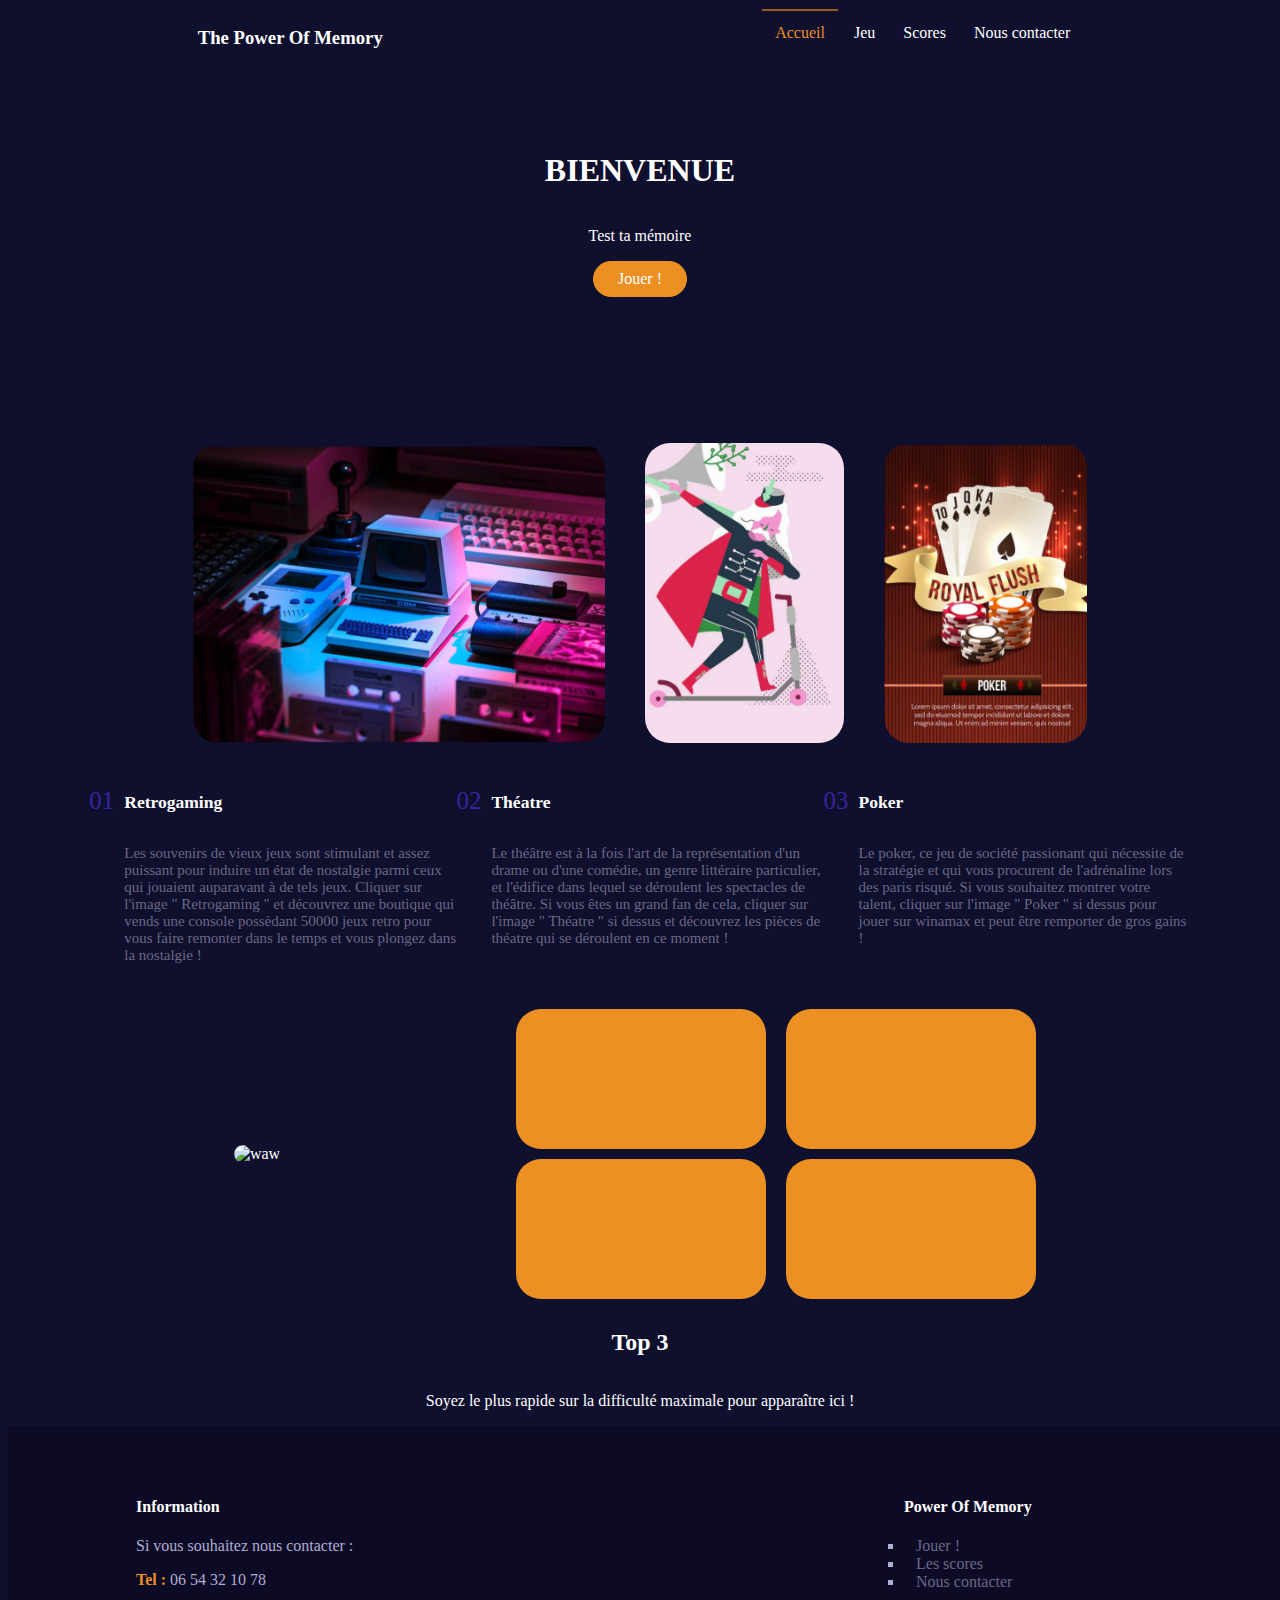
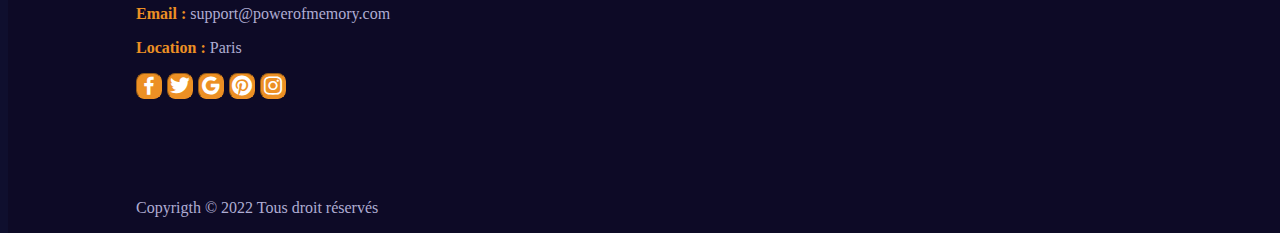
==== HTML/Index.html @ bf7860db "accueil presque fini" ====
<!DOCTYPE html>
<html lang="fr">
<head>
    <meta charset="UTF-8">
    <meta http-equiv="X-UA-Compatible" content="IE=edge">
    <meta name="viewport" content="width=device-width, initial-scale=1.0">
    <link rel="stylesheet" href="../assets/css/misenpage.css">
    <link rel="stylesheet" href="../assets/css/normalize.css">
    <link rel="stylesheet" href="../assets/css/accueil.css">
    <link href='https://unpkg.com/boxicons@2.1.4/css/boxicons.min.css' rel='stylesheet'>
    <title>Accueil</title>
</head>

<body class="body">
    <header>
        <div class="banner" style="background-image: url(https://www.netcost-security.fr/wp-content/uploads/2021/10/Les-8-meilleurs-sites-pour-jouer-aux-echecs-en-ligne.jpg);">
            <div class="head">
                <h3>The Power Of Memory</h3>
                <nav>
                    <ul class="nav-header">
                        <li><a class="position" href="Index.html">Accueil</a></li>
                        <li><a class="nav-link" href="memory.html">Jeu</a></li>
                        <li><a class="nav-link" href="scores.html">Scores</a></li>
                        <li><a class="nav-link" href="contact.html">Nous contacter</a></li>
                    </ul>
                </nav>
            </div>
            <div class="welcome">
                <h1>BIENVENUE</h1>
                <p>Test ta mémoire</p>
                <a class="button" href="memory.html">Jouer !</a>
            </div>
        </div>
    </header>

    <section>
        <div class="blocimage">
            <a href="https://la-console-retrogaming.fr/?gclid=EAIaIQobChMIhsz8vJnJ-gIVMJBoCR2Z4AbOEAAYASAAEgI6JvD_BwE">
                <img src="../assets/images/Retrogaming.png" alt="Retrogaming" title="Retrogaming" /> 
            </a>
            <a href="https://www.billetreduc.com/a-paris/theatre-r68/">
                <img src="../assets/images/Theatre.png" alt="Théatre" title="Théatre" /> 
            </a>
            <a href="https://www.winamax.fr/jouer-au-poker">
                <img src="../assets/images/Poker.png" alt="Poker" title="Poker" /> 
            </a>
        </div>

        <div class="blocoment">
            <div class="coment">
                <div class="chpnmbr">
                    01
                </div>
                <div class="txt">
                    <h3>Retrogaming</h3>
                    <p>Les souvenirs de vieux jeux sont stimulant et assez puissant pour induire un état de nostalgie parmi ceux qui jouaient auparavant à de tels jeux. Cliquer sur l'image " Retrogaming " et découvrez une boutique qui vends une console possèdant 50000 jeux retro pour vous faire remonter dans le temps et vous plongez dans la nostalgie !
                    </p>
                    </div>
            </div>

            <div class="coment">
                <div class="chpnmbr">
                    02
                </div>
                <div class="txt">
                    <h3>Théatre</h3>
                    <p>Le théâtre est à la fois l'art de la représentation d'un drame ou d'une comédie, un genre littéraire particulier, et l'édifice dans lequel se déroulent les spectacles de théâtre. Si vous êtes un grand fan de cela, cliquer sur l'image " Théatre " si dessus et découvrez les pièces de théatre qui se déroulent en ce moment !
                    </p>
                </div>
            </div>

            <div class="coment">
                <div class="chpnmbr">
                    03                  
                </div>
                <div class="txt">
                    <h3>Poker</h3>
                    <p>Le poker, ce jeu de société passionant qui nécessite de la stratégie et qui vous procurent de l'adrénaline lors des paris risqué. Si vous souhaitez montrer votre talent, cliquer sur l'image " Poker " si dessus pour jouer sur winamax et peut être remporter de gros gains !
                    </p>
                </div>
            </div>
        </div>
    </section>

    <section class="stat">
        <div>
            <img id="waw" src="https://www.tomshardware.fr/content/uploads/sites/3/2020/03/watchdogs.jpg" alt="waw">
        </div>

        <div class="statbloc">
            <div>
                <div class="blocstat"></div>
                <div class="blocstat"></div>
            </div>
            <div>
                <div class="blocstat"></div>
                <div class="blocstat"></div>
            </div>
        </div>
    </section>

    <section>

        <div class="top3">
            <h2> Top 3 </h2>
            <p>Soyez le plus rapide sur la difficulté maximale pour apparaître ici !</p>
        </div>

    </section>

    <footer>
        <div class="footer">
            <div class="info">
                <h4>Information</h4>
                Si vous souhaitez nous contacter :
                <p><strong>Tel :</strong> 06 54 32 10 78</p>
                <p><strong>Email :</strong> support@powerofmemory.com</p>
                <p><strong>Location :</strong> Paris</p>
                <div id="i">
                    <i class='bx bxl-facebook' style="color:#fff"></i>
                    <i class='bx bxl-twitter' style="color:#fff"></i>
                    <i class='bx bxl-google' style='color:#fff' ></i>
                    <i class='bx bxl-pinterest' style='color:#fff' ></i>
                    <i class='bx bxl-instagram' style='color:#fff' ></i>
                </div>
                <p id="copyrigth">Copyrigth © 2022 Tous droit réservés</p>
            </div>
            <nav class="nav-footer">
                <h4>Power Of Memory</h4>
                <ul class="lien-footer">
                    <li><a href="memory.html">Jouer !</a></li>
                    <li><a href="scores.html">Les scores</a></li>
                    <li><a href="contact.html">Nous contacter</a></li>
                </ul>
            </nav>
        </div>
    </footer>
</body>
</html>
---- assets/css/misenpage.css ----
.body{
    background-color: #0F0F2E;
    color:#fff;
}

.head{
    display: flex;
    flex:row;
    justify-content: space-around;
}

.banner {
    background-size:cover;
    background-position: center;
    padding-bottom: 10%;
}

.nav-header{
    list-style: none;
    padding-left: 0;
}

.nav-header :hover{
    color: #EC9024;
}

.welcome{
    padding-top: 5%;
}

.position{
    color: #EC9024;
    padding: 13px;
    border-top: 2px inset #EC9024;
    background:none;
    text-decoration: none;
}

.nav-link{
    color:#fff;
    text-decoration: none;
    transition: color 0.2s ease-in-out;
    margin-left: 2px;
    margin-right: 2px;
    padding: 10px;
}

.nav-header > li{
    display: inline-block;
}
  

.footer{
    display: flex;
    position: absolute;
    width: 100%;
    background-color: #0D0A26;
    color:#afadd3;
}

.info{
    flex-direction: column;
    width: 75%;
    margin-top: 50px;
    margin-left: 10%;
}

.nav-footer{
    flex-direction: column;
    width: 50%;
    margin-top: 50px;
    margin-left: 15%;
}

.footer strong{
    color: #EC9024;
}
.footer h4{
    color: #fff;
}

.lien-footer{
    list-style: square;
    padding-left: 0;
}

.lien-footer :hover{
    color: #EC9024;
}

.lien-footer a{
    color:#6A6884;
    text-decoration: none;
    transition: color 0.2s ease-in-out;
    margin-left: 2px;
    margin-right: 2px;
    padding: 10px;
}

i{
    font-size: x-large;
    border:1px inset #EC9024;
    border-radius: .35em;
    background-color: #EC9024;
    margin-right: 5px;
}

#i{
    display: flex;
    flex-direction: row;
}

#copyrigth{
    margin-top: 100px;
}
---- assets/css/accueil.css ----
.welcome{
    display: flex;
    flex-direction: column;
    align-items: center;
}

.button {
    color: #fff;
    border: 1px solid #EC9024;
    background-color: #EC9024;
    padding: 8px 24px;
    border-radius: 50px;
    font-weight: lighter;
    text-decoration: none;
}

.blocimage{
    display: flex;
    align-items: center;
    flex-direction: row;
    justify-content: center;
}

.blocimage a{
    display: block;
}

.blocimage img{
    height: 300px;
    margin: 20px;
    border-radius: 25px;
}

.stat{
    display: flex;
    align-items: center;
    justify-content: space-evenly;
}

#waw{
    width: 450px;
    border-radius: 25px;
}

.statbloc{
    display: flex;
    justify-content: space-evenly;

}
.blocstat{
    display: flex;
    border-radius: 25px;
    margin: 10px;
    width: 250px;
    height: 140px;
    background-color:#EC9024;
}
.blocoment{
    display: flex;
    justify-content: center;
    margin: 20px;
}

.coment{
    display: flex;
    flex-direction: row;
    max-width: 30%;
}

.chpnmbr{
    color: #3724A0;
    font-size: 25px;
    margin-right: 10px;
}

.txt{
    display: flex;
    flex-direction: column;
    font-size: 15px;
}

.txt p{
    color: #6A6884;
}

.txt h3{
    padding: 0;
    margin-top: 5px;
}

.top3{
    display: flex;
    flex-direction: column;
    align-items: center;
}
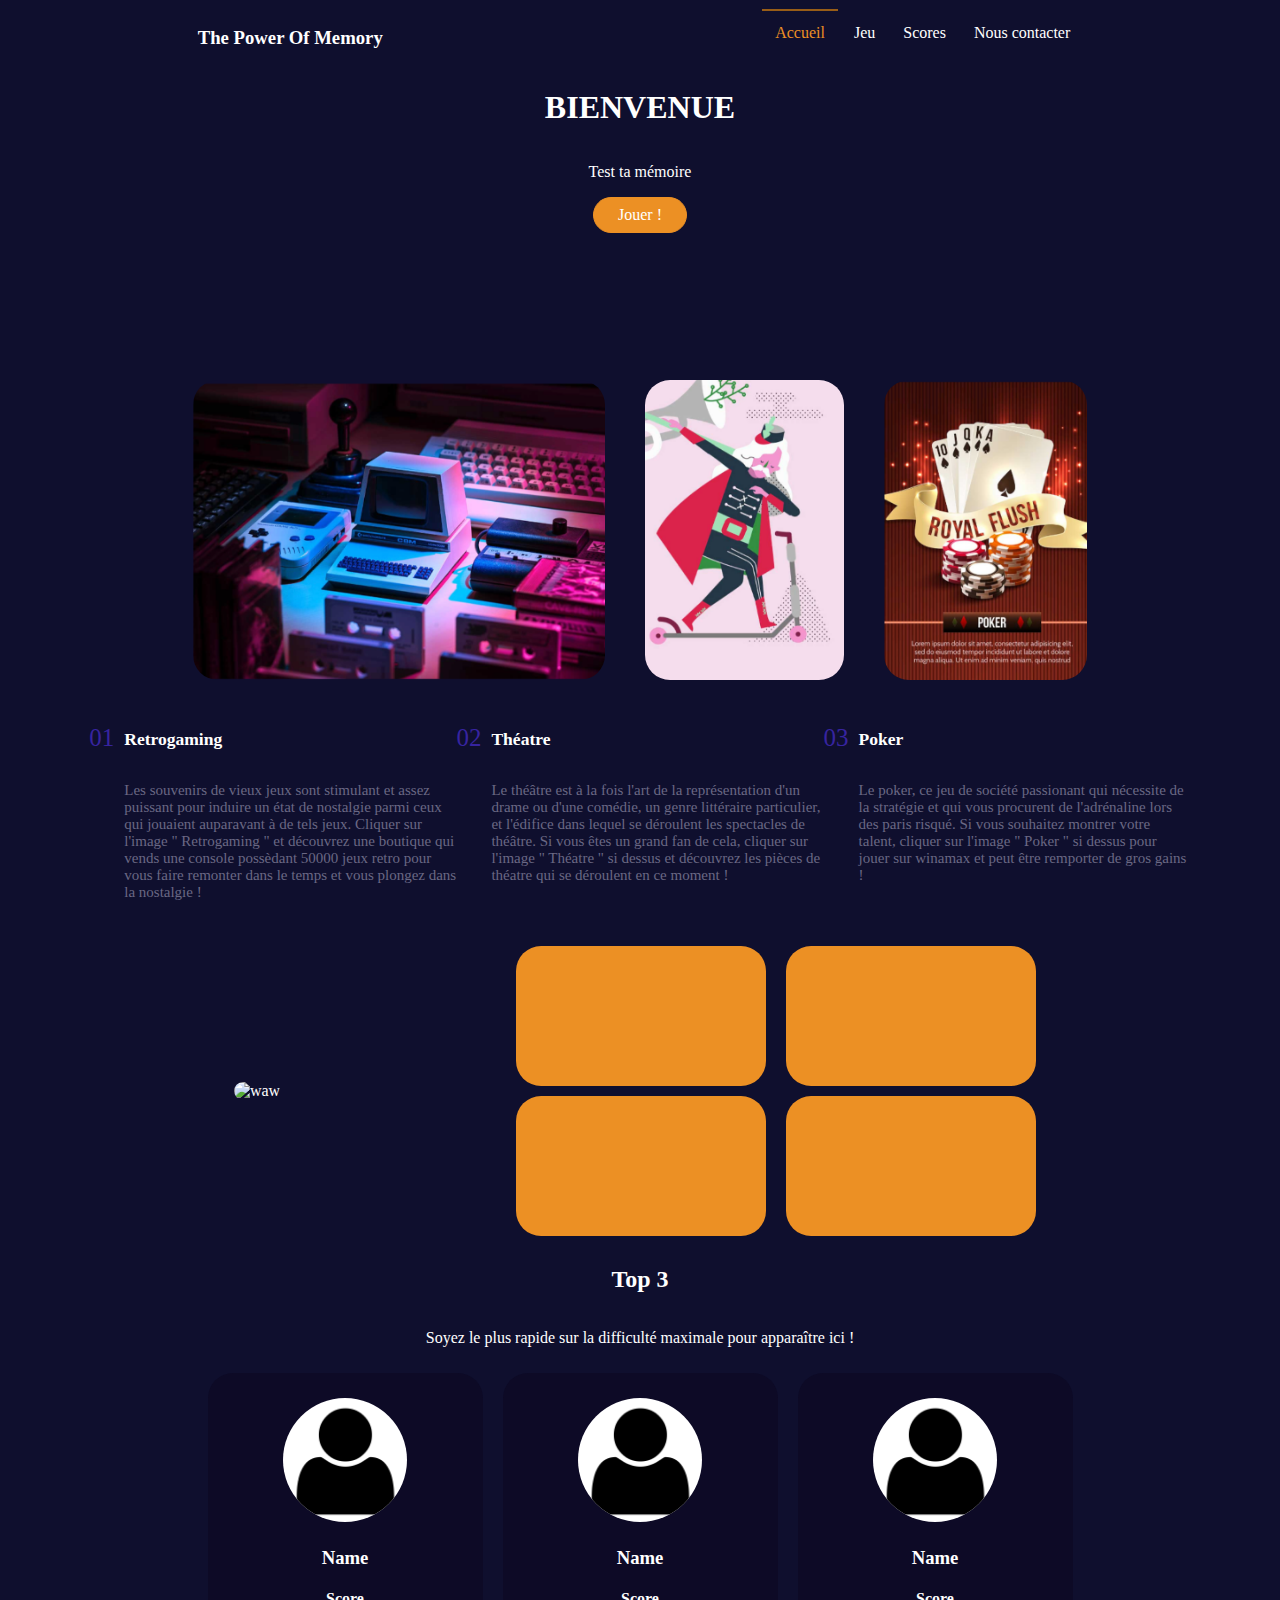
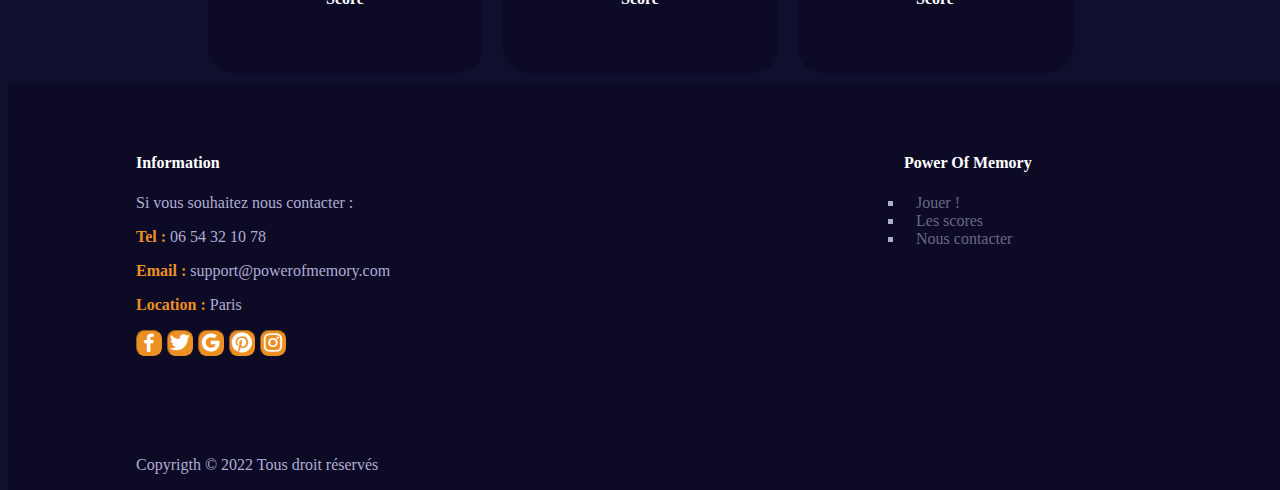
==== commit 83be4df7: "accueil fini" ====
--- a/HTML/Index.html
+++ b/HTML/Index.html
@@ -25,7 +25,7 @@
                     </ul>
                 </nav>
             </div>
-            <div class="welcome">
+            <div class="head-center">
                 <h1>BIENVENUE</h1>
                 <p>Test ta mémoire</p>
                 <a class="button" href="memory.html">Jouer !</a>
@@ -105,6 +105,29 @@
             <h2> Top 3 </h2>
             <p>Soyez le plus rapide sur la difficulté maximale pour apparaître ici !</p>
         </div>
+        <div class="reublctop3">
+            <div class="blctop3">
+                <img src="../assets/images/user.png" alt="">
+                <div class="ssimg">
+                    <h3>Name</h3>
+                    <h4>Score</h4>
+                </div>
+            </div>
+            <div class="blctop3">
+                <img src="../assets/images/user.png" alt="">
+                <div class="ssimg">
+                    <h3>Name</h3>
+                    <h4>Score</h4>
+                </div>
+            </div>
+            <div class="blctop3">
+                <img src="../assets/images/user.png" alt="">
+                <div class="ssimg">
+                    <h3>Name</h3>
+                    <h4>Score</h4>
+                </div>
+            </div>
+        </div>
 
     </section>
 
--- a/assets/css/misenpage.css
+++ b/assets/css/misenpage.css
@@ -7,6 +7,12 @@
     display: flex;
     flex:row;
     justify-content: space-around;
+}
+
+.head-center{
+    display: flex;
+    flex-direction: column;
+    align-items: center;
 }
 
 .banner {
--- a/assets/css/accueil.css
+++ b/assets/css/accueil.css
@@ -1,9 +1,3 @@
-.welcome{
-    display: flex;
-    flex-direction: column;
-    align-items: center;
-}
-
 .button {
     color: #fff;
     border: 1px solid #EC9024;
@@ -44,8 +38,6 @@
 
 .statbloc{
     display: flex;
-    justify-content: space-evenly;
-
 }
 .blocstat{
     display: flex;
@@ -92,4 +84,45 @@
     display: flex;
     flex-direction: column;
     align-items: center;
+}
+
+.reublctop3{
+    display: flex;
+    justify-content: center;
+    flex-direction: row;
+    align-items: center;
+}
+
+.blctop3{
+    display: flex;
+    flex-direction: column;
+    align-items: center;
+    border-radius: 25px;
+    margin: 10px;
+    width: 275px;
+    height: 300px;
+    background-color:#0D0A26;
+}
+
+.img{
+    display: flex;
+}
+
+.blctop3 img{
+    width: 45%;
+    border-radius: 100px;
+    background-color: #fff;
+    margin: 25px;
+}
+
+.ssimg{
+    display: flex;
+    justify-content: center;
+    align-items: center;
+    flex-direction: column;
+    margin: 0;
+}
+
+.ssimg h3{
+    margin: 0;
 }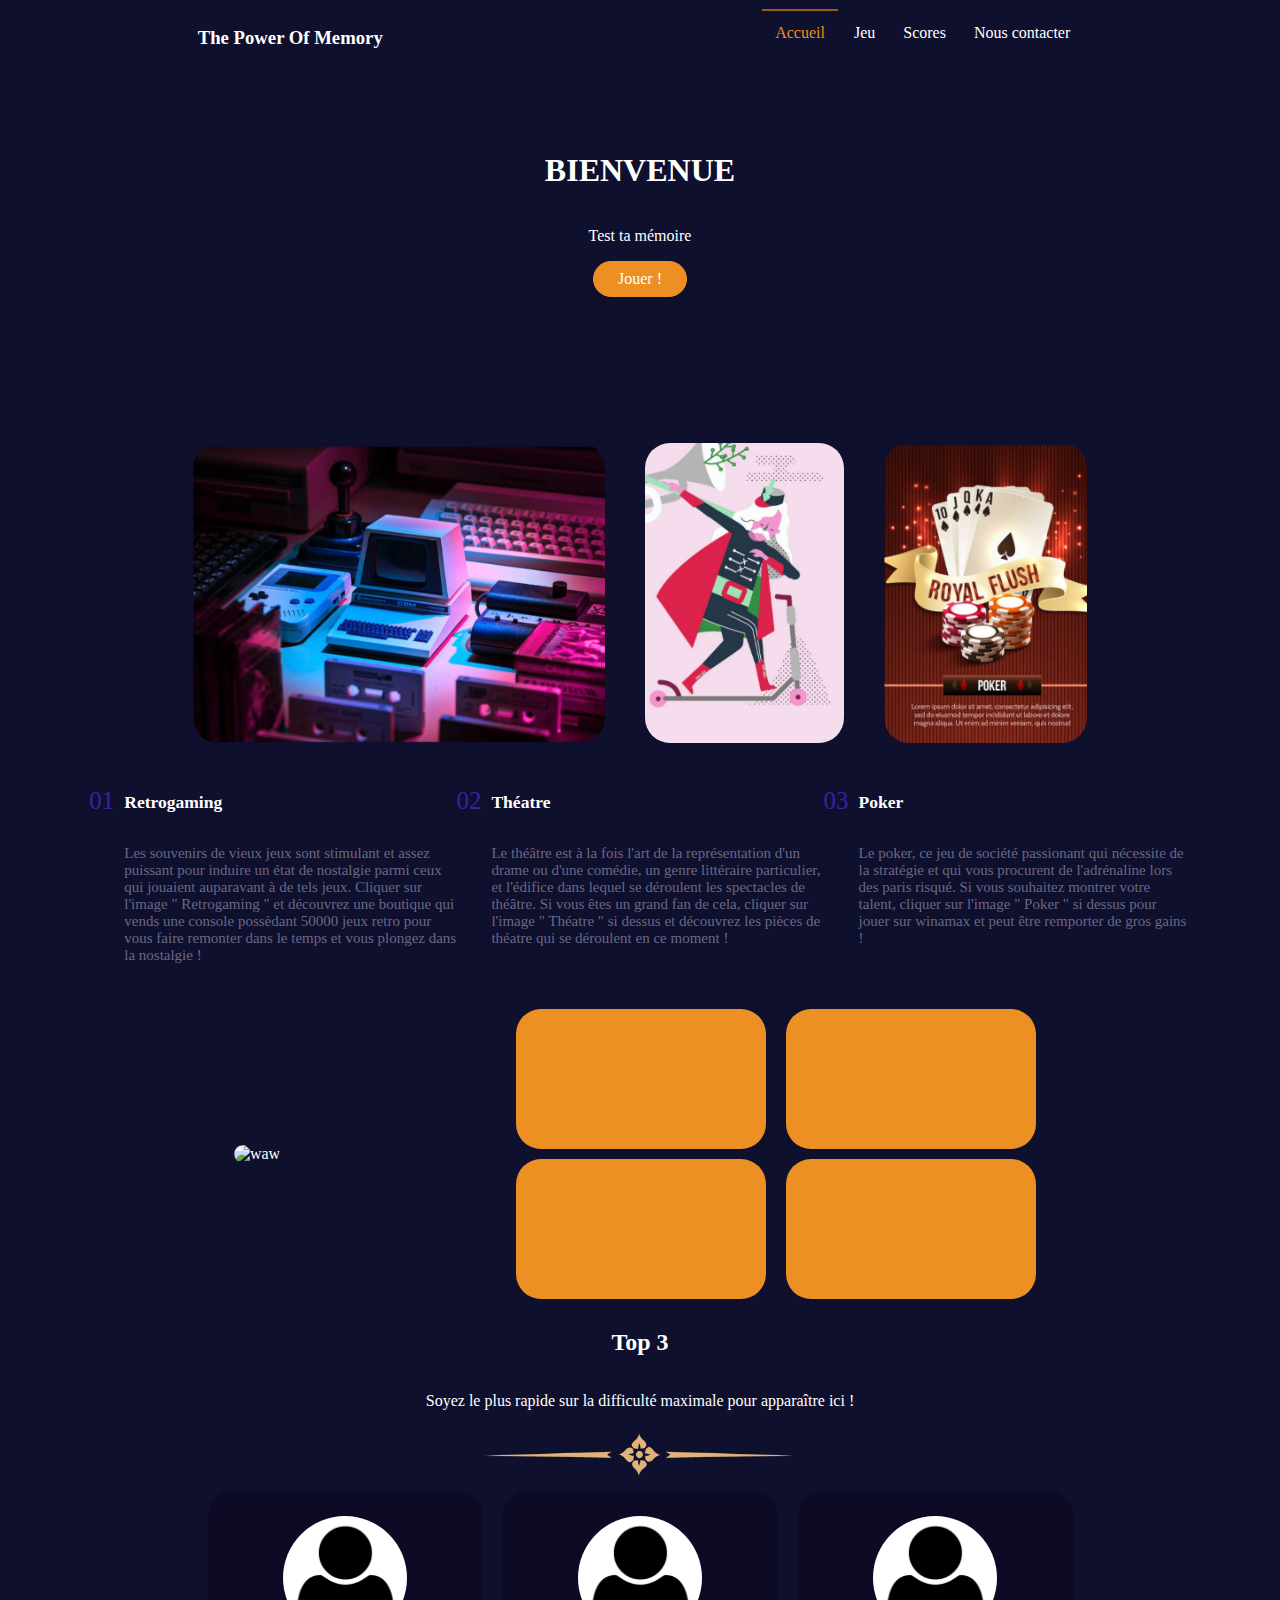
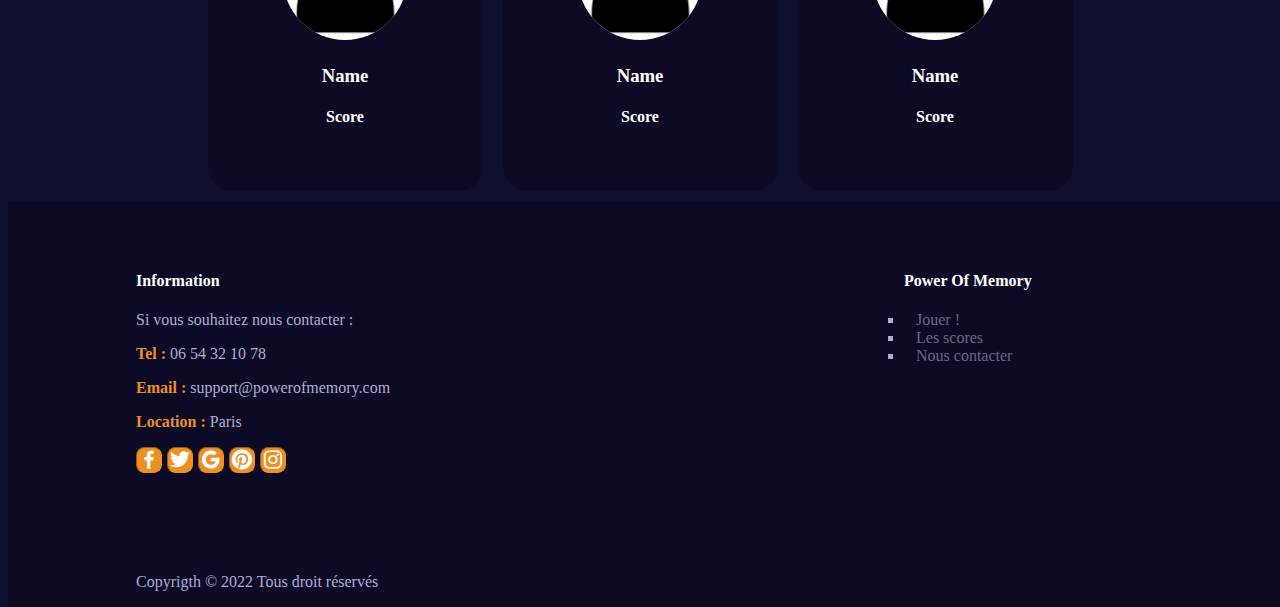
==== commit 1f754721: "Merge branch 'main' into Mehdi" ====
--- a/HTML/Index.html
+++ b/HTML/Index.html
@@ -33,7 +33,7 @@
         </div>
     </header>
 
-    <section>
+    <div>
         <div class="blocimage">
             <a href="https://la-console-retrogaming.fr/?gclid=EAIaIQobChMIhsz8vJnJ-gIVMJBoCR2Z4AbOEAAYASAAEgI6JvD_BwE">
                 <img src="../assets/images/Retrogaming.png" alt="Retrogaming" title="Retrogaming" /> 
@@ -80,9 +80,9 @@
                 </div>
             </div>
         </div>
-    </section>
+    </div>
 
-    <section class="stat">
+    <div class="stat">
         <div>
             <img id="waw" src="https://www.tomshardware.fr/content/uploads/sites/3/2020/03/watchdogs.jpg" alt="waw">
         </div>
@@ -97,13 +97,14 @@
                 <div class="blocstat"></div>
             </div>
         </div>
-    </section>
+    </div>
 
-    <section>
+    <div>
 
         <div class="top3">
             <h2> Top 3 </h2>
             <p>Soyez le plus rapide sur la difficulté maximale pour apparaître ici !</p>
+            <img src="../assets/images/text-separator.png" alt="">
         </div>
         <div class="reublctop3">
             <div class="blctop3">
@@ -129,7 +130,7 @@
             </div>
         </div>
 
-    </section>
+    </div>
 
     <footer>
         <div class="footer">
--- a/assets/css/misenpage.css
+++ b/assets/css/misenpage.css
@@ -1,4 +1,4 @@
-.body{
+body{
     background-color: #0F0F2E;
     color:#fff;
 }
@@ -13,6 +13,7 @@
     display: flex;
     flex-direction: column;
     align-items: center;
+    padding-top: 5%;
 }
 
 .banner {
@@ -28,10 +29,6 @@
 
 .nav-header :hover{
     color: #EC9024;
-}
-
-.welcome{
-    padding-top: 5%;
 }
 
 .position{
@@ -119,3 +116,4 @@
 #copyrigth{
     margin-top: 100px;
 }
+
--- a/assets/css/accueil.css
+++ b/assets/css/accueil.css
@@ -85,6 +85,9 @@
     flex-direction: column;
     align-items: center;
 }
+.top3 img{
+    width: 25%;
+}
 
 .reublctop3{
     display: flex;
